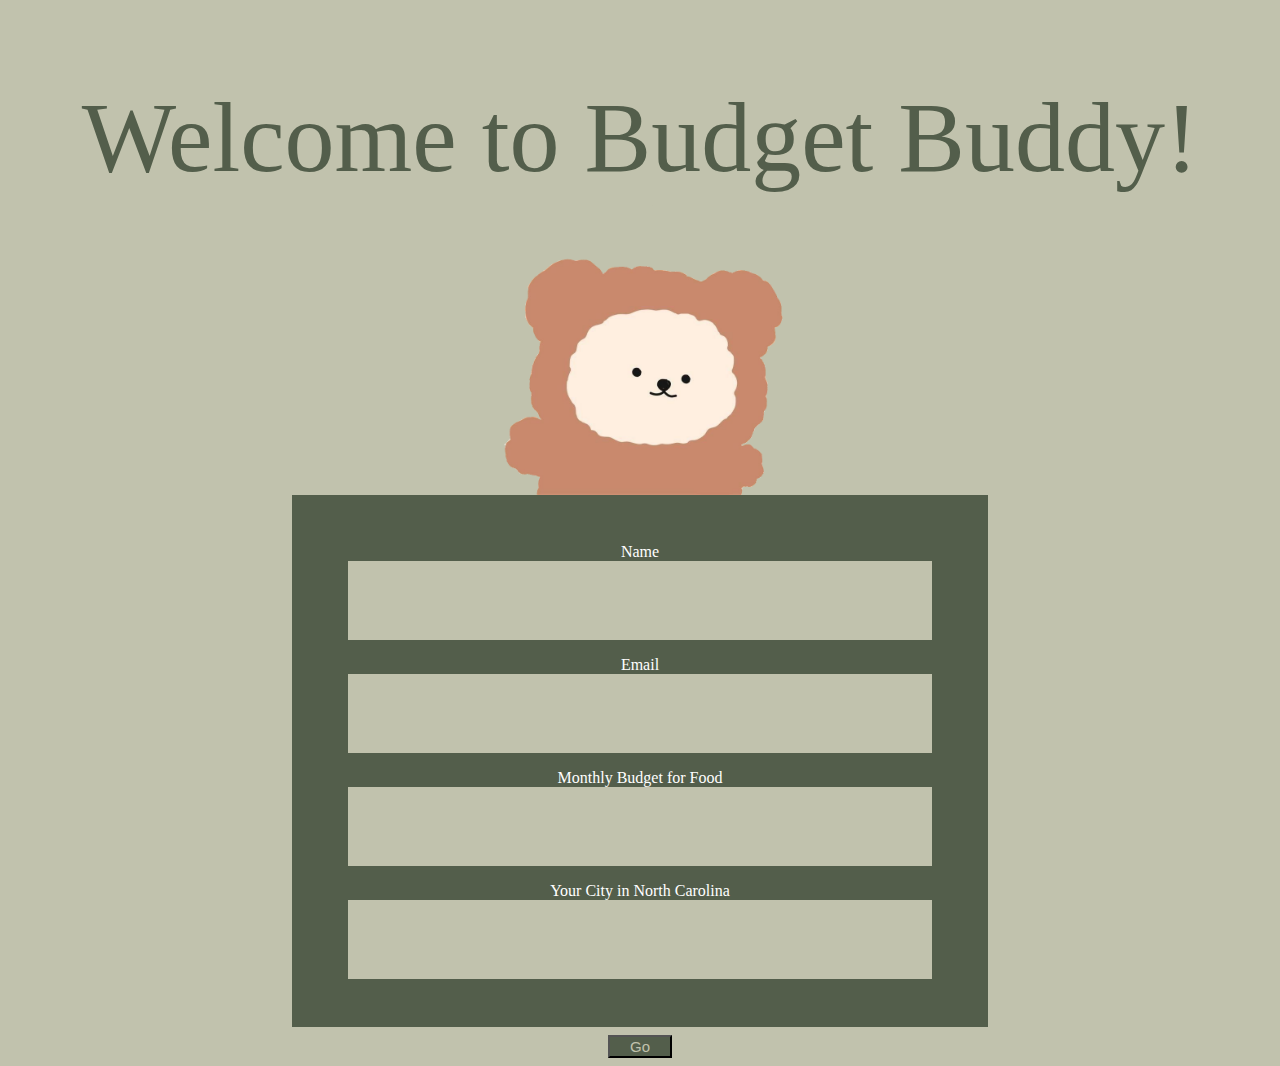
==== index.html @ 2c1b9cbc "Co-authored-by: Aaloki24 <Aaloki24@users.noreply.github.com> Co-authored-by: Vivian Tran <vivviann@u" ====
<!DOCTYPE HTML>
<html lang="en">
    <head>
        <meta charset="utf-8">
        <meta name="viewport" content="width=device-width">
        <title> Hack 101 <3 </title>
        <link href="https://fonts.googleapis.com/css2?family=Raleway:wght@400;600;700&display=swap" rel="stylesheet">
        <link rel="stylesheet" href="style.css">
        <script src="main.js" defer></script>
    </head>
    <body>
        <header id="header">Welcome to Budget Buddy! </header> 
        <img src="images/logo1.PNG" class="center" width="300" height="300">
  
    </body>
    <main>
        <section id ="info">
            <form>
                <div>
                    <label for="name">Name</label>
                    <input type="text" id="name" required>
                </div>

                <div>
                    <label for="email">Email</label>
                    <input type="email" name="email" id="email" required>
                </div>

                <div>
                    <label for="Budget">Monthly Budget for Food</label>
                    <input type="integer" id="Budget" required>
                </div>

                <div>
                    <label for="Location">Your City in North Carolina</label>
                    <input type="text" id="Budget" required>
                </div>

            </form>

        </section>
        
    <button>Go</button>
        </div>
    </main>
    
    <footer>

    </footer>
</html>
---- style.css ----
body {
	background-color: #C1C2AD;
}

#header {
    color: #535E4B;
    text-align: center;
	margin-top: 80px;
    font-size: 100px;
}

img {
    align-items: center;
}
/* info section */
input, textarea, select {
    display: block;
    font: inherit;
    font-size: 45px;
    color: #535E4B;
    border: 5rem;
    border-color: #535E4B;
    background-color: #C1C2AD;
    padding: 0.3em;
    text-align: center;  
    align-content: center;
    margin: auto;
}

#info {
    width: 100%;
}

.center {
  display: block;
  margin-left: auto;
  margin-right: auto;
}

select {
    padding: 0.4em 0.2em;
}

label {
    color: white;
    text-align: center;
  }
  
form {
    display: grid;
    grid-template-columns:auto;
    gap: 1rem;
    background-color: #535E4B;
    padding-top: 3rem;
    padding-bottom: 3rem;
    padding-left: 2rem;
    padding-right: 2rem;
    width: 50%;
    margin: auto;
    text-align: center;

}

button {
	background-color: #535E4B;
	color: #C1C2AD;
	font-size: 15px;
	width: 5%;
    margin: 0 auto;
    align-items: center;
    display: flex;
    justify-content: center;
    margin-top: 0.5rem;
    size: 45%;
}
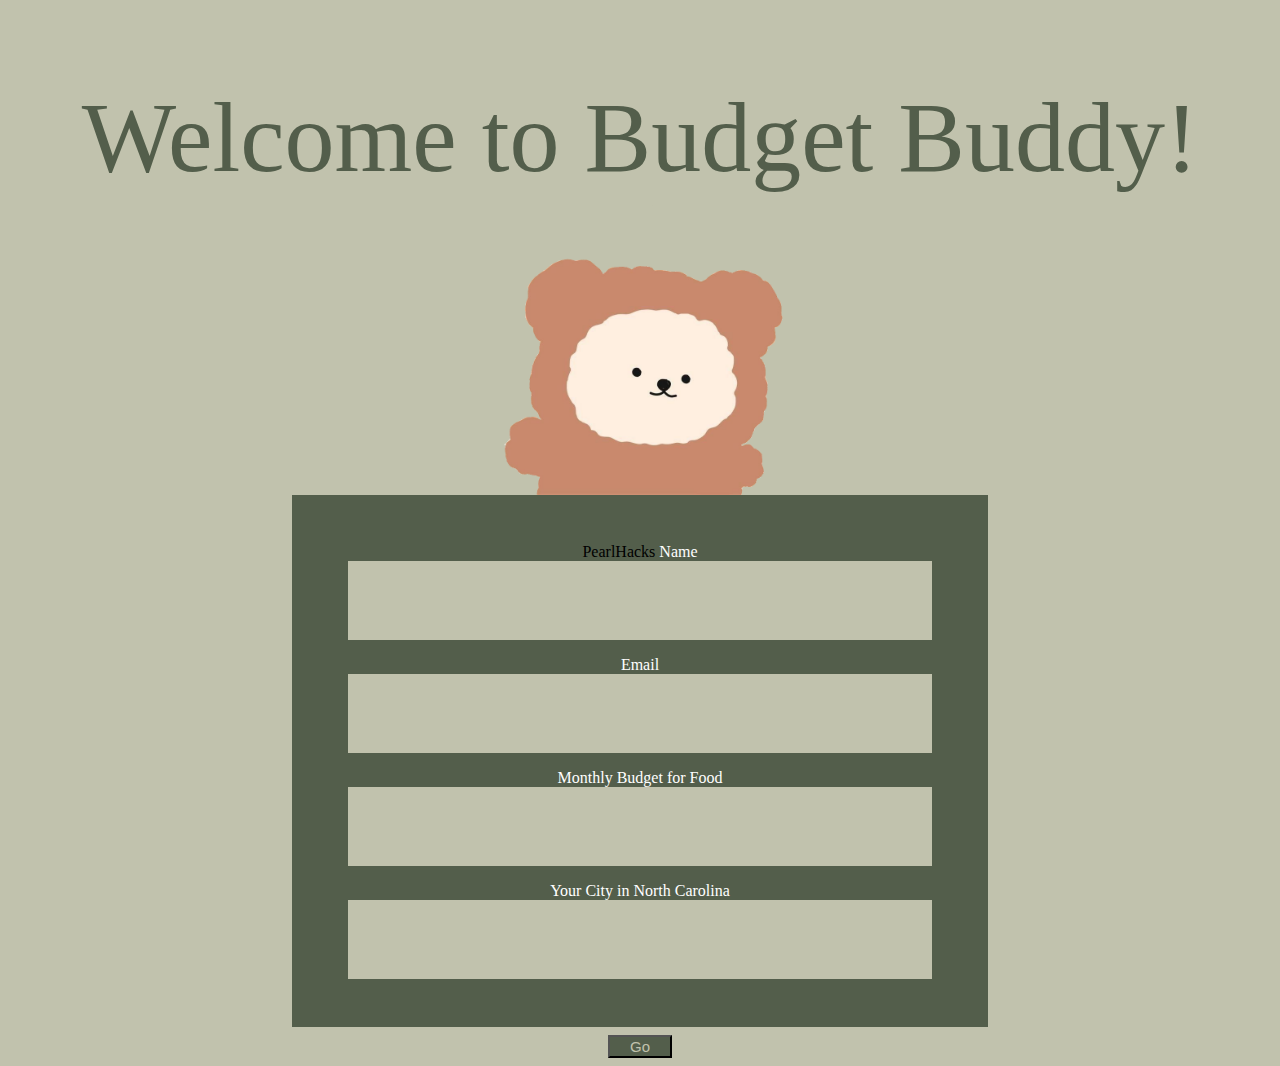
==== commit a7570d81: "intial commit" ====
--- a/index.html
+++ b/index.html
@@ -16,7 +16,7 @@
     <main>
         <section id ="info">
             <form>
-                <div>
+                <div>PearlHacks
                     <label for="name">Name</label>
                     <input type="text" id="name" required>
                 </div>
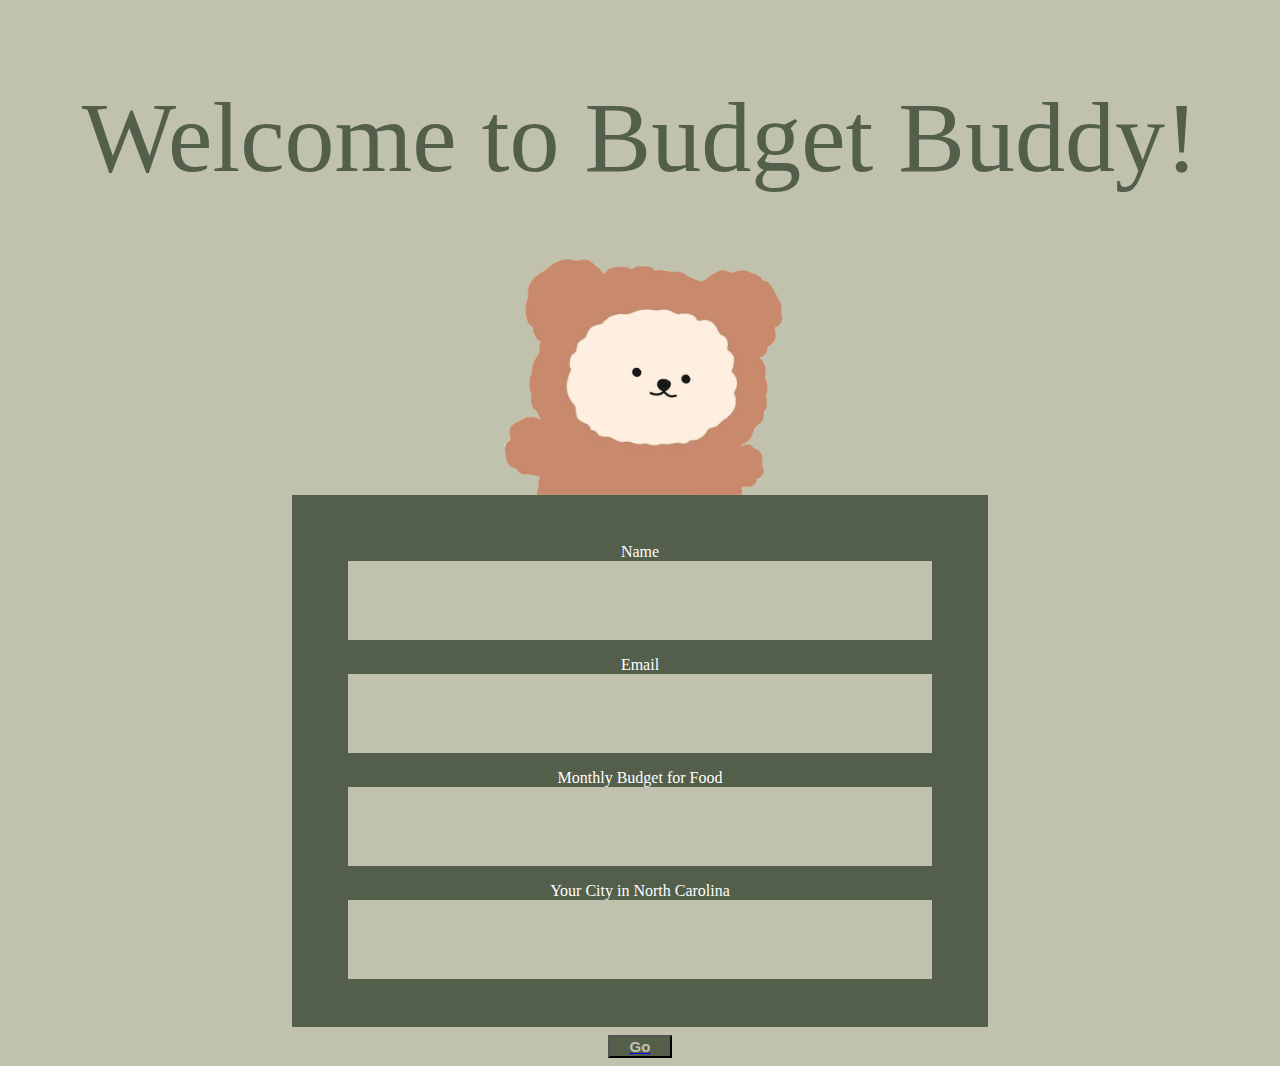
==== commit 5226983d: "Co-authored-by: Vivian Tran <vivviann@users.noreply.github.com> Co-authored-by: Aaloki24 <Aaloki24@u" ====
--- a/index.html
+++ b/index.html
@@ -16,7 +16,7 @@
     <main>
         <section id ="info">
             <form>
-                <div>PearlHacks
+                <div>
                     <label for="name">Name</label>
                     <input type="text" id="name" required>
                 </div>
@@ -40,7 +40,10 @@
 
         </section>
         
-    <button>Go</button>
+        <a href="go.html">
+            <button class="block"><b>Go</b></button>
+        </a>
+
         </div>
     </main>
     
